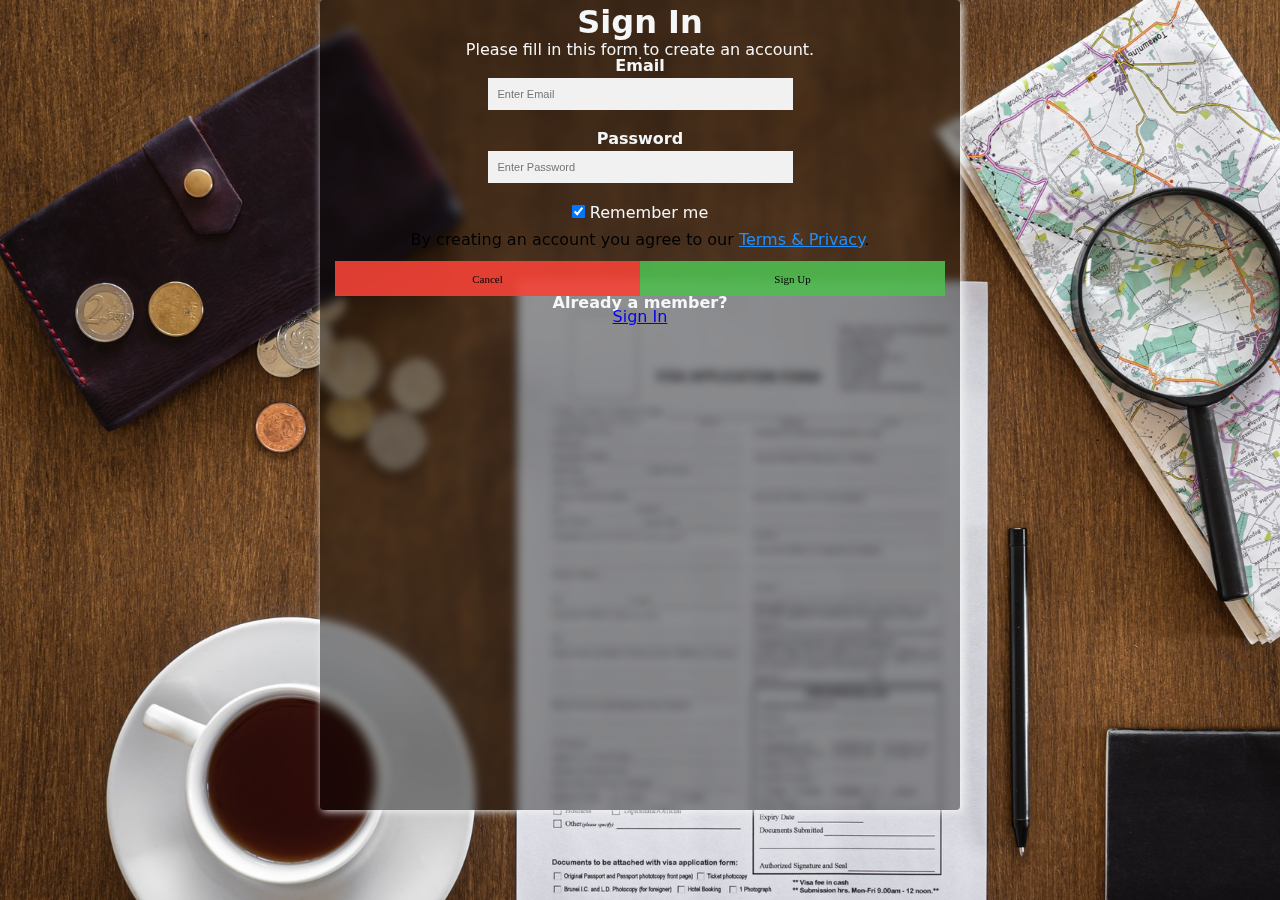
==== signin.html @ 92b070ee "first" ====
<!DOCTYPE html>
<html lang="en">
<head>
    <meta charset="UTF-8">
    <meta http-equiv="X-UA-Compatible" content="IE=edge">
    <meta name="viewport" content="width=device-width, initial-scale=1.0">
    <title>Document</title>
    <link rel="stylesheet" href="style.css">
</head>
<body>

    

          <form id="signinForm" >
            <div class="container" id="in">
              <h1>Sign In</h1>
         
              <br>
              <p>Please fill in this form to create an account.</p>
              <hr>
              <label for="email"><b>Email</b></label>
              <input id="email" type="text" placeholder="Enter Email" name="email" required>

              <label for="psw"><b>Password</b></label>
              <input id="pass" type="password" placeholder="Enter Password" name="psw" required>

              

              <label>
                <input type="checkbox" checked="checked" style="margin-bottom:15px" > Remember me
              </label>

              

              <p id="terms">By creating an account you agree to our <a href="#" style="color:dodgerblue">Terms & Privacy</a>.</p>
              <br>
              <div class="clearfix">
                <button type="button" class="cancelbtn">Cancel</button>
                <button type="submit" class="signupbtn">Sign Up</button>
              </div>
              <span><b>Already a member?</span></b></span><a onClick="gayab()" href="index.html">Sign In</a>
            </div>
          </form>
           




    <script src="app.js"></script>
</body>
</html>
---- style.css ----
*{

    padding: 0;
    margin: 0;
    box-sizing: border-box;
}

body{
  background-image: url(back1.jpg);

  
}
/* body>img{
  filter: blur(8px);
  -webkit-filter: blur(8px);
} */


.container{
  
    position: absolute;
    line-height: 14px;
    display:flex ; 
    flex-direction: column;   
    left: 25%;
    width: 50vw;
    height: 90vh;
    backdrop-filter: blur(5px);
    align-items: center;
    /* justify-content: center; */
    background-color: rgb(0,0,0); /* Fallback color */
    background-color: rgba(0,0,0, 0.4); /* Black w/opacity/see-through */
    font-family: system-ui, -apple-system, BlinkMacSystemFont, 'Segoe UI', Roboto, Oxygen, Ubuntu, Cantarell, 'Open Sans', 'Helvetica Neue', sans-serif;
    color: rgb(245, 246, 247);
  padding: 15px;
    border-radius: 4px;
    
    box-shadow: 2px 1px 8px;
   
    

}

.container>input{

    font-size: 11px;
    width: 50%;
    padding: 10px;
    margin: 5px 0 22px 0;
    display: inline-block;
    border: none;
    background: #f1f1f1;

}
.container>input[type=text]:focus, input[type=password]:focus{
    background-color: #ddd;
    outline: none;
}
.container>input[type=date]:focus, input[type=Address]:focus{
  background-color: #ddd;
  outline: none;

}

  .clearfix{
    width: 100%;
    display: flex;
  }
  .cancelbtn{
    width: 50%;
    background-color: rgb(244, 67, 54,0.9);

  }
  .signupbtn{

    width: 50%;
    background-color:rgba(79, 187, 79,0.9);
  }
  .cancelbtn,.signupbtn{
    border: none;
    height: 35px;
    font-family: Verdana;
    font-size: 11px;

  }
 
  .signupbtn:hover{
    cursor: pointer;
    background-color:rgba(79, 187, 79,1);
  }
  .cancelbtn:hover{
    cursor: pointer;
    background-color: rgb(244, 67, 54,1);
  }
#terms{
  color: black;
  font-weight: 500;
}
h1{
  font-weight: 700;
}



#signupFormSubmit{
  display:none;
}

   @media only screen and (max-width:600px){

    .container{
      position: absolute;
       line-height: 14px; 
      display:flex ; 
      flex-direction: column;   
      left: 0;
      width: 100vw;
      height: 100vh;
      backdrop-filter: blur(5px);
      align-items: center;
      /* justify-content: center; */
      background-color: rgb(0,0,0); /* Fallback color */
      background-color: rgba(0,0,0, 0.4); /* Black w/opacity/see-through */
      font-family: system-ui, -apple-system, BlinkMacSystemFont, 'Segoe UI', Roboto, Oxygen, Ubuntu, Cantarell, 'Open Sans', 'Helvetica Neue', sans-serif;
      color: rgb(245, 246, 247);
      padding: 8px;
      border-radius: 4px;

      box-shadow: 2px 1px 8px;
     
      

    }

    .container>input{

      font-size: 8px;
      width: 90%;
      padding: 7px;
      margin: 5px 0 22px 0;
      display: inline-block;
      border: none;
      background: #f1f1f1;
  
  }

  .cancelbtn,.signupbtn{
    border: none;
    height: 28px;
    font-family: Verdana;
    font-size: 9px;

  }

  
 
  .signupbtn:hover{
    cursor: pointer;
    background-color:rgba(79, 187, 79,1);
  }
  .cancelbtn:hover{
    cursor: pointer;
    background-color: rgb(244, 67, 54,1);
  }

  }
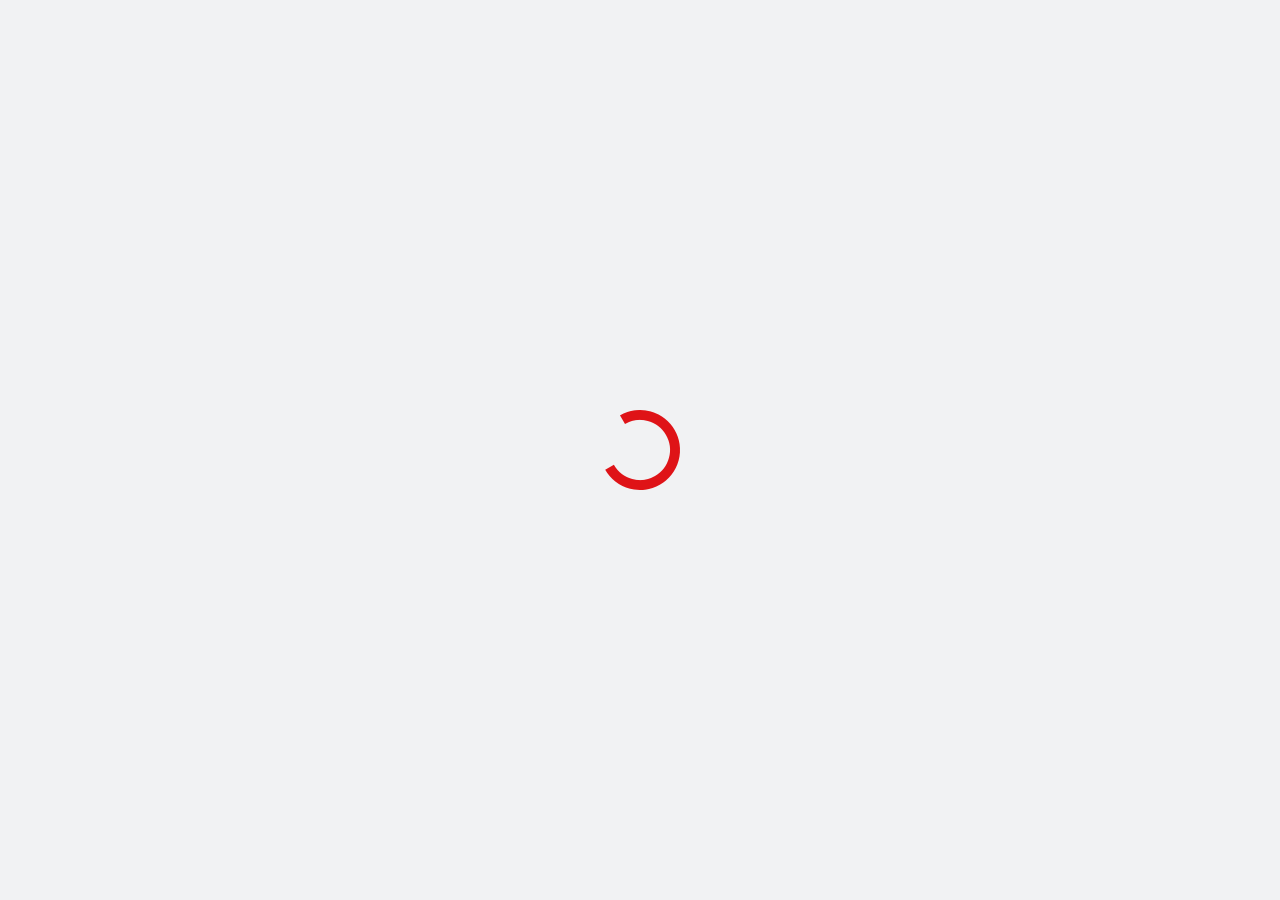
==== commit 36c6942e: "second comm" ====
--- a/signin.html
+++ b/signin.html
@@ -6,12 +6,22 @@
     <meta name="viewport" content="width=device-width, initial-scale=1.0">
     <title>Document</title>
     <link rel="stylesheet" href="style.css">
+    <script>
+    window.addEventListener("load", function () {
+      const loader = document.querySelector(".loader");
+      loader.className += " hidden"; // class "loader hidden"
+  });
+</script>
 </head>
-<body>
+<body id="animate">
 
-    
 
+  <div class="loader">
+
+    <img src="loader.gif" alt="loader"/>
+  </div>
           <form id="signinForm" >
+           
             <div class="container" id="in">
               <h1>Sign In</h1>
          
--- a/style.css
+++ b/style.css
@@ -27,14 +27,14 @@
     height: 90vh;
     backdrop-filter: blur(5px);
     align-items: center;
-    /* justify-content: center; */
+    justify-content: center;
     background-color: rgb(0,0,0); /* Fallback color */
     background-color: rgba(0,0,0, 0.4); /* Black w/opacity/see-through */
     font-family: system-ui, -apple-system, BlinkMacSystemFont, 'Segoe UI', Roboto, Oxygen, Ubuntu, Cantarell, 'Open Sans', 'Helvetica Neue', sans-serif;
     color: rgb(245, 246, 247);
-  padding: 15px;
+    padding: 15px;
     border-radius: 4px;
-    
+    transition: .2s ease-in;
     box-shadow: 2px 1px 8px;
    
     
@@ -51,6 +51,7 @@
     border: none;
     background: #f1f1f1;
 
+
 }
 .container>input[type=text]:focus, input[type=password]:focus{
     background-color: #ddd;
@@ -104,6 +105,39 @@
 
 #signupFormSubmit{
   display:none;
+}
+
+.loader{
+
+  position: fixed;
+  z-index: 200;
+  top: 0;
+  left: 0;
+  width: 100%;
+  height: 100%;
+  background:#f1f2f3;
+  display: flex;
+  justify-content: center;
+  align-items: center;
+}
+
+.loader > img {
+  width: 100px;
+}
+
+.loader.hidden{
+  animation: fadeOut 4s;
+  animation-fill-mode:forwards;
+}
+
+@keyframes fadeOut{
+  
+  100%{
+  
+    opacity: 0;
+    visibility: hidden;
+
+  }
 }
 
    @media only screen and (max-width:600px){
